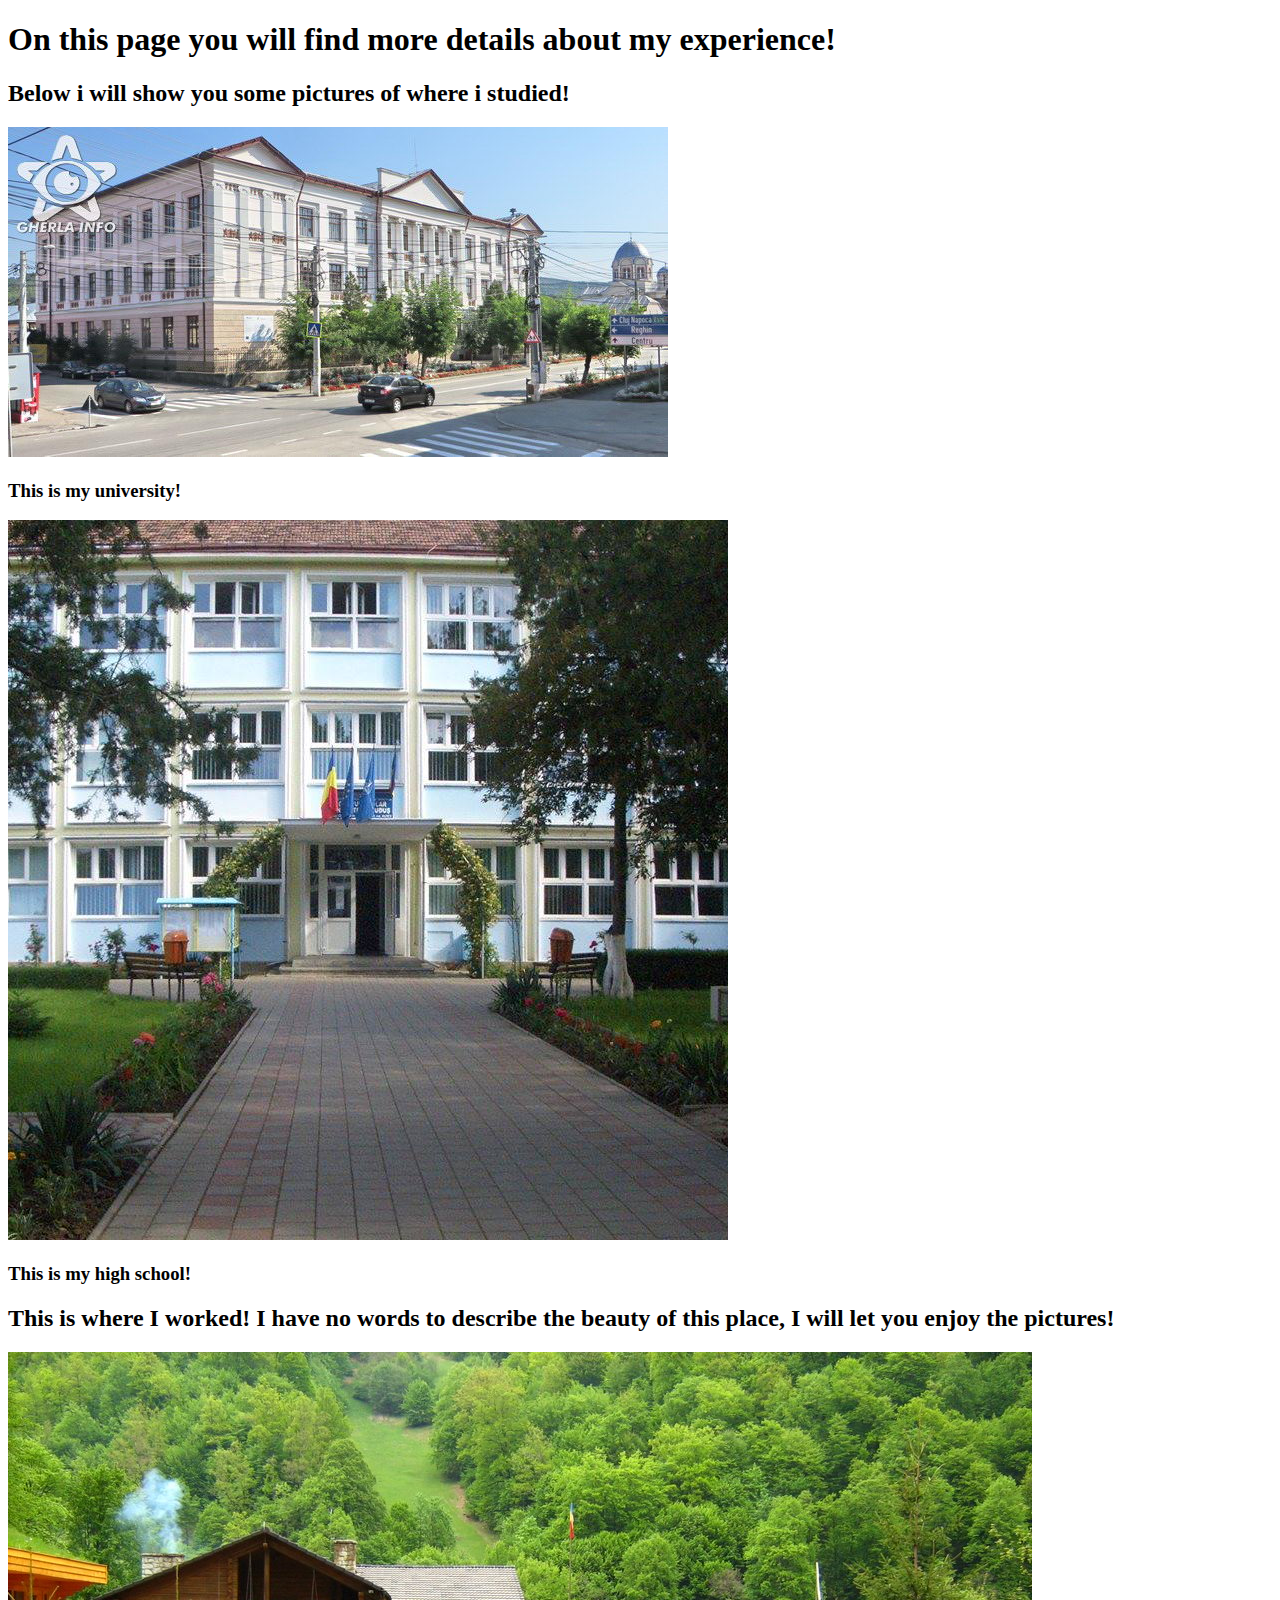
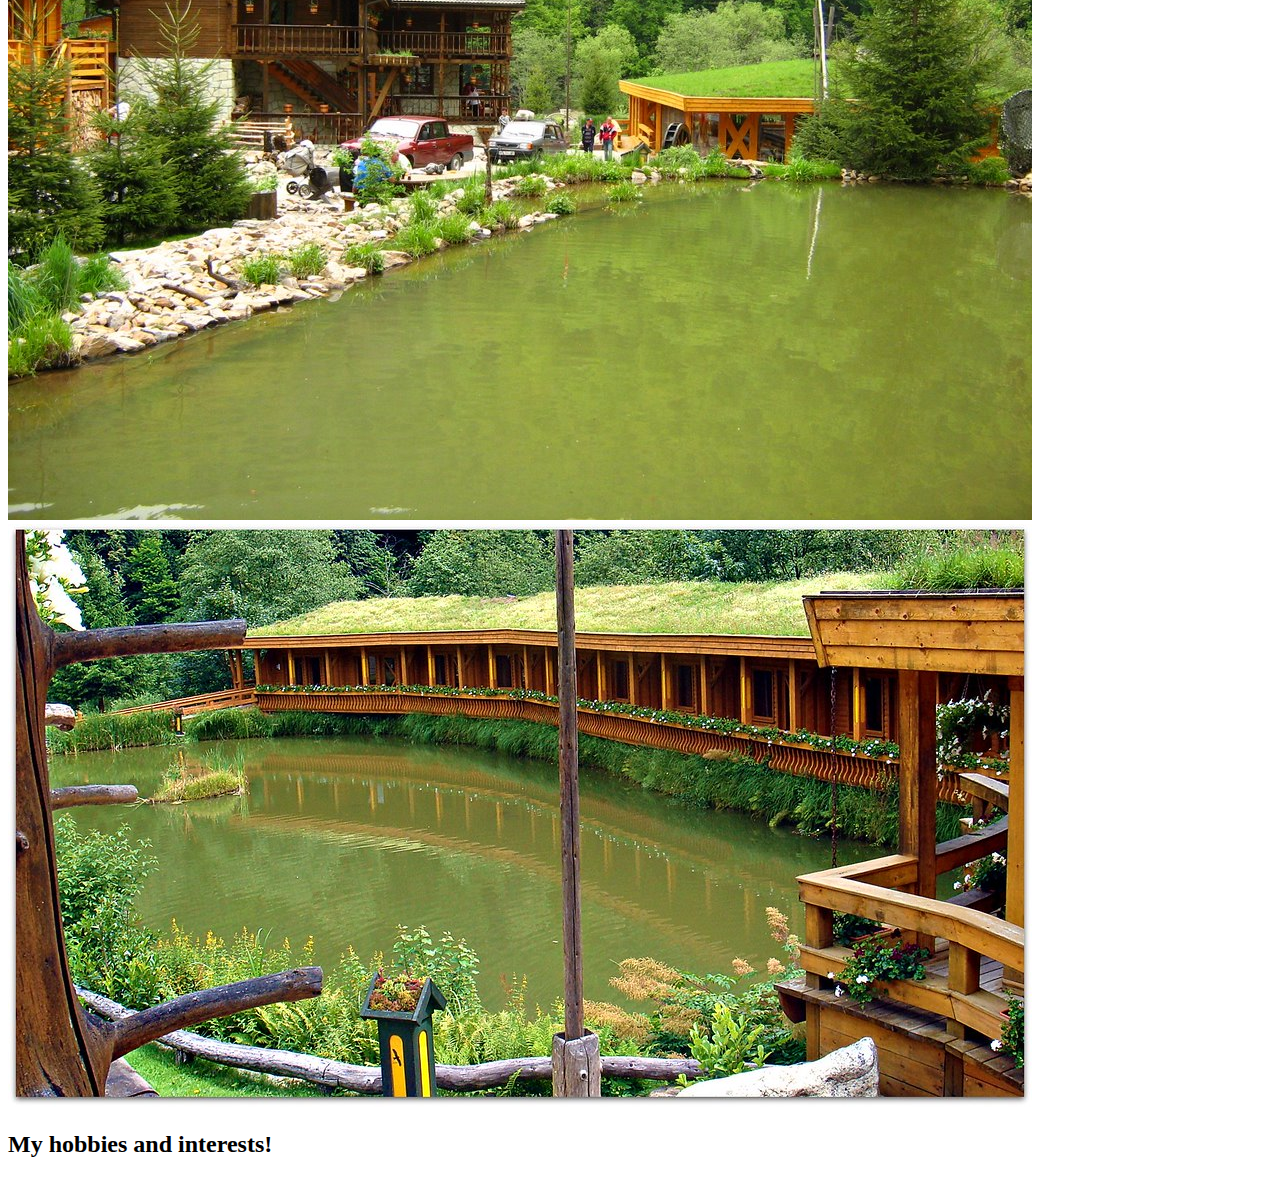
==== portfolio_update_v1/experience.html @ 74621f0a "Initial commit" ====
<!DOCTYPE html>
<html lang="en">
<head>
    <meta charset="UTF-8">
    <meta http-equiv="X-UA-Compatible" content="IE=edge">
    <meta name="viewport" content="width=device-width, initial-scale=1.0">
    <title>Sabau Cristian's Experience</title>
    
</head>
<body>
    <header><h1>On this page you will find more details about my experience!</h1>
    
    
    </header>

    <main>
        <section>
            <h2>Below i will show you some pictures of where i studied!</h2>
            <img src = "images/liceupetrumaiorgherla.jpg" alt = "A picture of my university">
            <h3>This is my university!</h3>
            <img src = "images/liceu.png" alt ="A picture of my high school">
            <h3>This is my high school!</h3>


            <h2>This is where I worked! I have no words to describe the beauty of this place, I will let you enjoy the pictures!</h2>
        
            <img src = "images/lara2.jpg" alt = "Picture of the restaurant">
            <img src = "images/lara3.jpg" alt = "Picture of the restaurant">





        </section>

        <section>

        <h2><a>My hobbies and interests!</a></h2>
         

 


        </section>    



    </main>
    
</body>
</html>
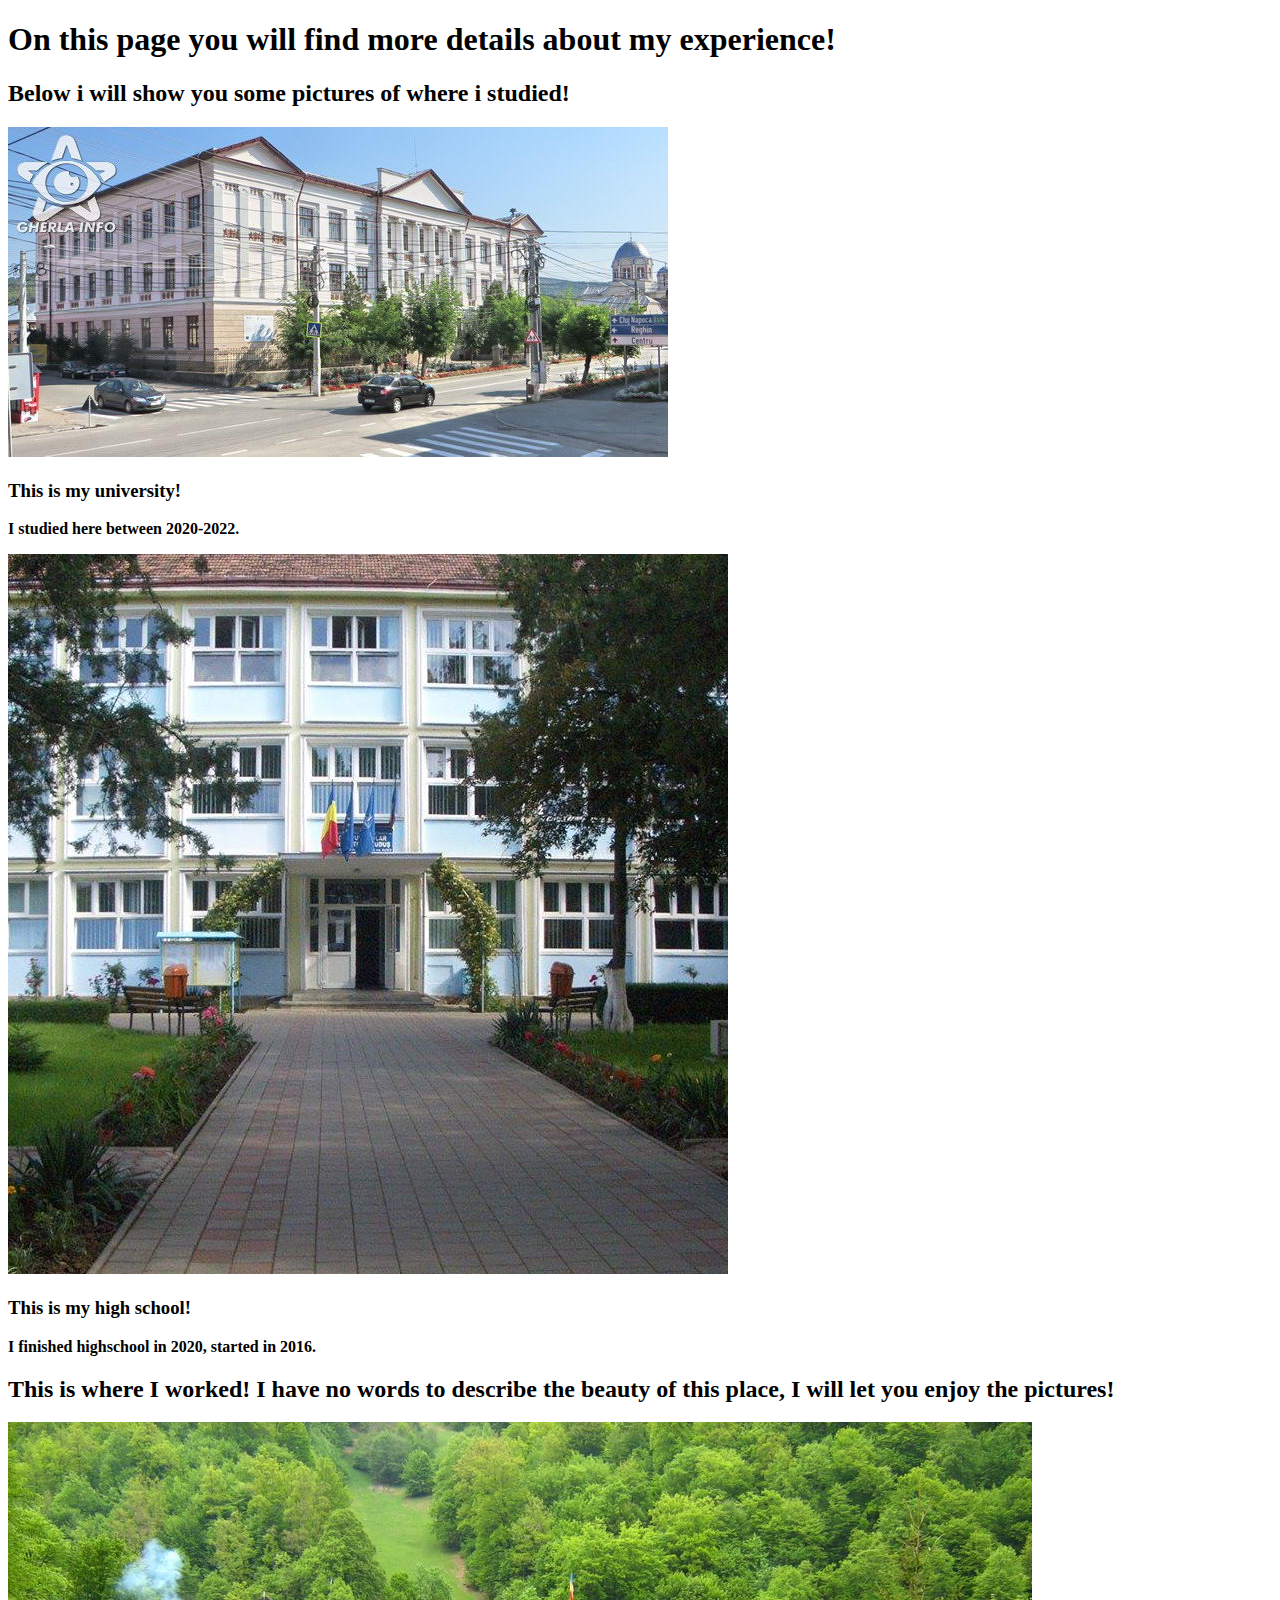
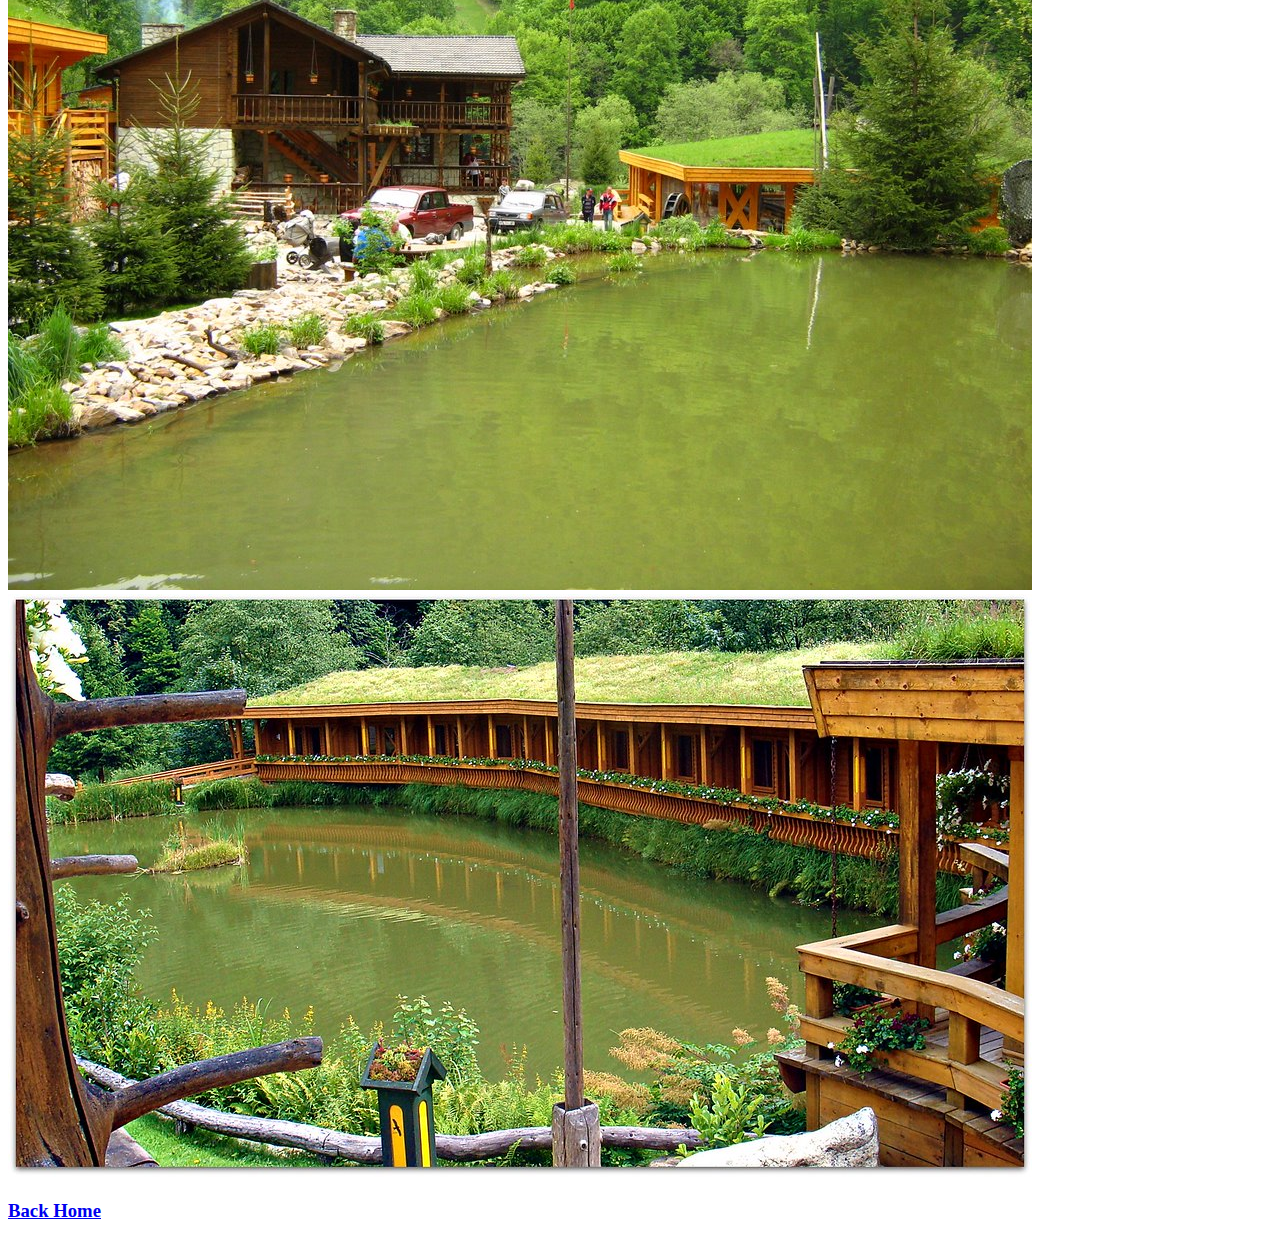
==== commit 84a77d9e: "Project updates" ====
--- a/portfolio_update_v1/experience.html
+++ b/portfolio_update_v1/experience.html
@@ -16,16 +16,18 @@
     <main>
         <section>
             <h2>Below i will show you some pictures of where i studied!</h2>
-            <img src = "images/liceupetrumaiorgherla.jpg" alt = "A picture of my university">
+            <img src = "images/my_university.jpg" alt = "A picture of my university">
             <h3>This is my university!</h3>
-            <img src = "images/liceu.png" alt ="A picture of my high school">
+            <p><strong>I studied here between 2020-2022.</strong></p>
+            <img src = "images/my_highschool.png" alt ="A picture of my high school">
             <h3>This is my high school!</h3>
+            <p><strong>I finished highschool in 2020, started in 2016.</strong></p>
 
 
             <h2>This is where I worked! I have no words to describe the beauty of this place, I will let you enjoy the pictures!</h2>
         
-            <img src = "images/lara2.jpg" alt = "Picture of the restaurant">
-            <img src = "images/lara3.jpg" alt = "Picture of the restaurant">
+            <img src = "images/restaurant1.jpg" alt = "Picture of the restaurant">
+            <img src = "images/restaurant2.jpg" alt = "Picture of the restaurant">
 
 
 
@@ -35,7 +37,8 @@
 
         <section>
 
-        <h2><a>My hobbies and interests!</a></h2>
+        
+        <h3><a href ="index.html">Back Home</a></h3>
          
 
  
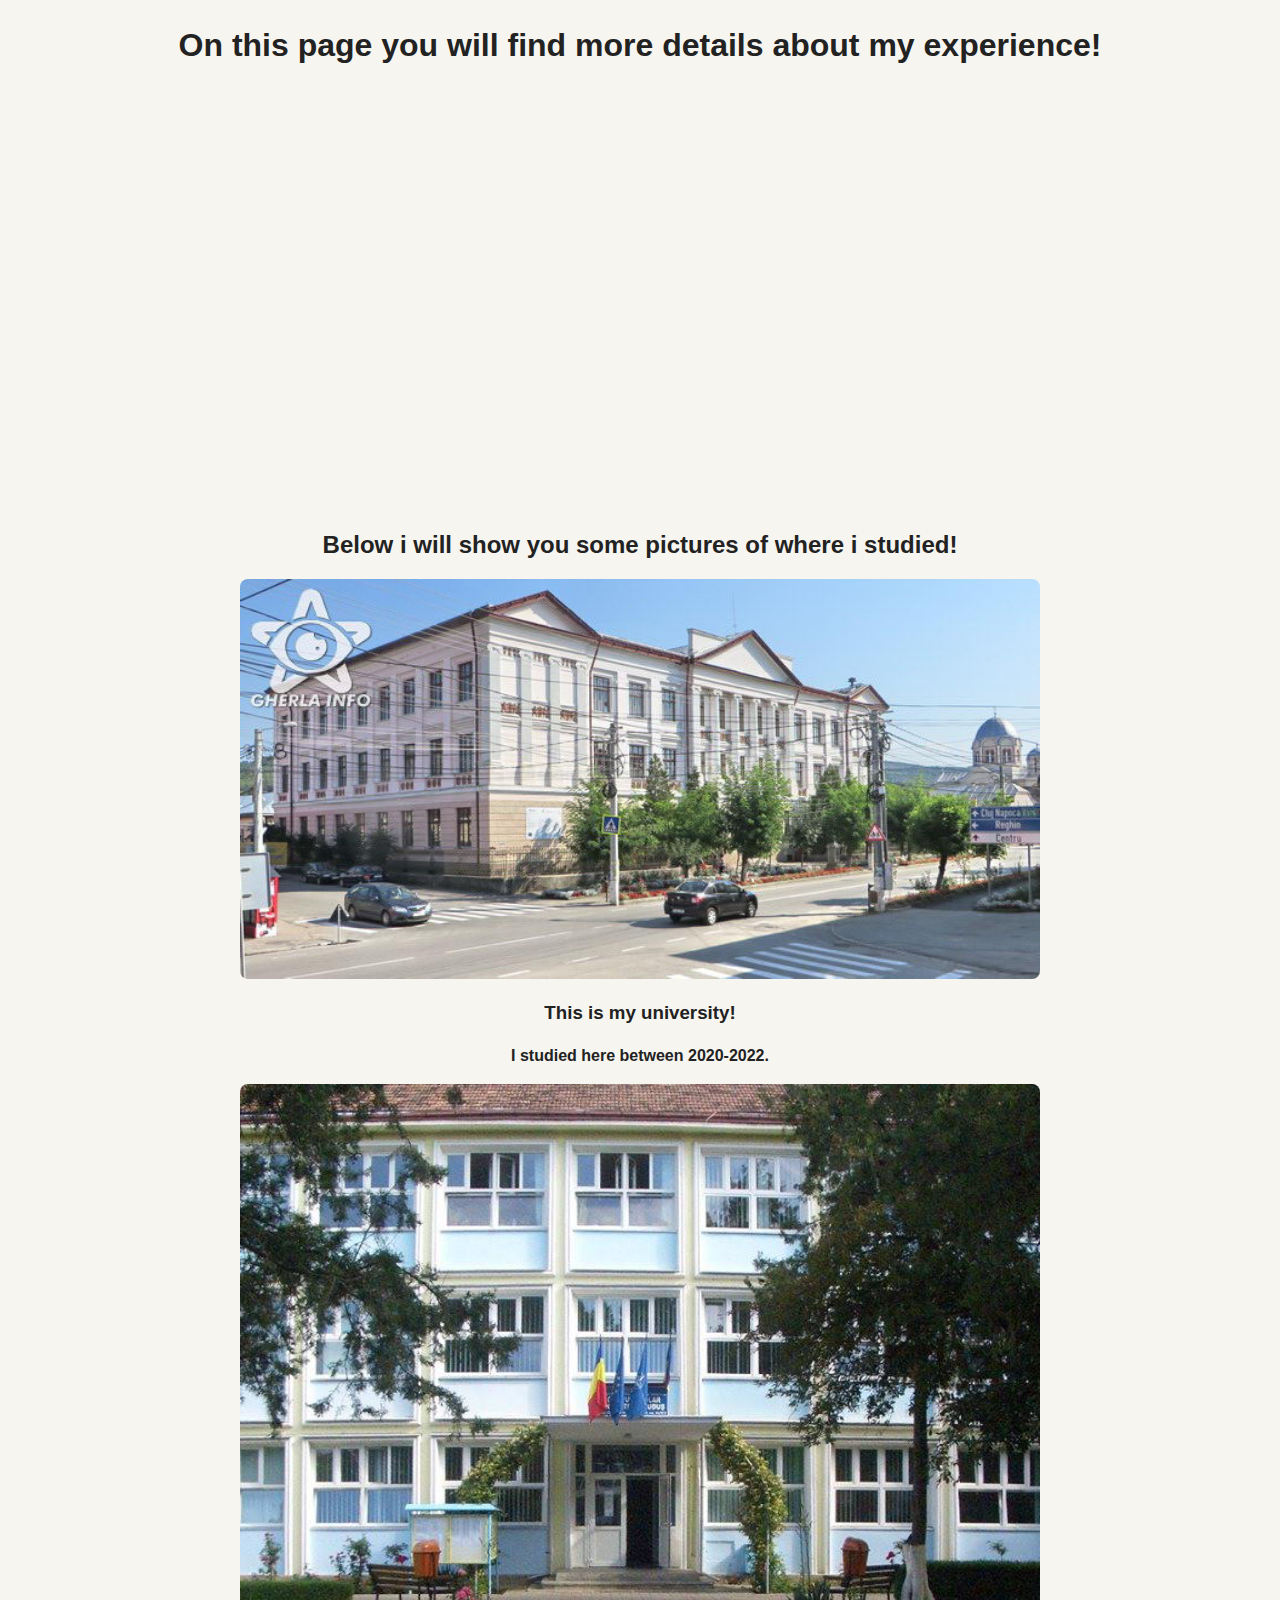
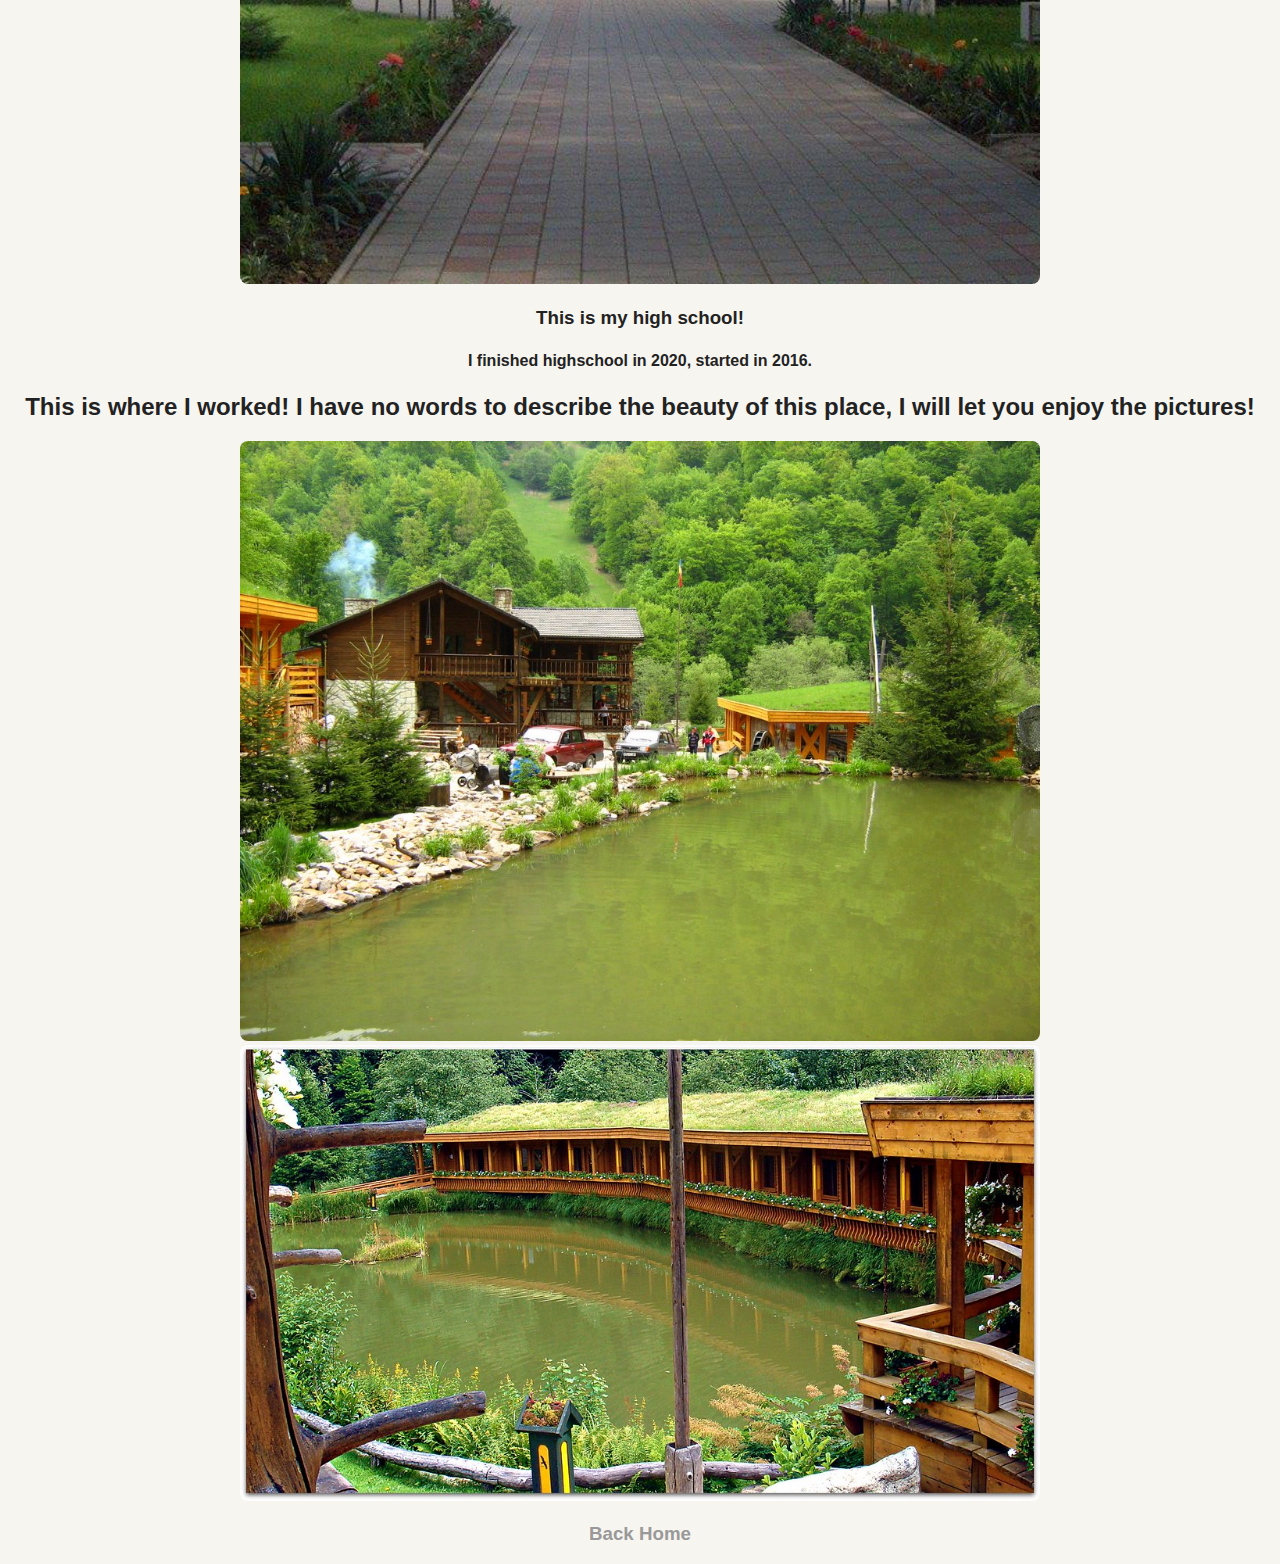
==== commit aaaf0afb: "New styling added to experience page" ====
--- a/portfolio_update_v1/experience.html
+++ b/portfolio_update_v1/experience.html
@@ -4,51 +4,28 @@
     <meta charset="UTF-8">
     <meta http-equiv="X-UA-Compatible" content="IE=edge">
     <meta name="viewport" content="width=device-width, initial-scale=1.0">
+    <link rel="stylesheet" href="styles.css">
     <title>Sabau Cristian's Experience</title>
-    
 </head>
 <body>
-    <header><h1>On this page you will find more details about my experience!</h1>
-    
-    
-    </header>
-
+    <header class = "experienceHeader">
+        <h1>On this page you will find more details about my experience!</h1>
+    </header> 
     <main>
         <section>
             <h2>Below i will show you some pictures of where i studied!</h2>
-            <img src = "images/my_university.jpg" alt = "A picture of my university">
+            <img src = "images/my_university.jpg" class="image-style" alt = "A picture of my university">
             <h3>This is my university!</h3>
             <p><strong>I studied here between 2020-2022.</strong></p>
-            <img src = "images/my_highschool.png" alt ="A picture of my high school">
+            <img src = "images/my_highschool.png" class="image-style" alt ="A picture of my high school">
             <h3>This is my high school!</h3>
             <p><strong>I finished highschool in 2020, started in 2016.</strong></p>
-
-
             <h2>This is where I worked! I have no words to describe the beauty of this place, I will let you enjoy the pictures!</h2>
-        
-            <img src = "images/restaurant1.jpg" alt = "Picture of the restaurant">
-            <img src = "images/restaurant2.jpg" alt = "Picture of the restaurant">
-
-
-
-
-
-        </section>
-
-        <section>
-
-        
-        <h3><a href ="index.html">Back Home</a></h3>
-         
-
- 
-
-
+            <img src = "images/restaurant1.jpg" class="image-style" alt = "Picture of the restaurant">
+            <br/>
+            <img src = "images/restaurant2.jpg" class="image-style" alt = "Picture of the restaurant">
+            <h3><a href ="index.html">Back Home</a></h3>
         </section>    
-
-
-
     </main>
-    
 </body>
 </html>--- a/portfolio_update_v1/styles.css
+++ b/portfolio_update_v1/styles.css
@@ -0,0 +1,213 @@
+/* Global Layout Set-up */
+* { 
+  box-sizing: border-box;
+}
+  
+body {
+  margin: 0;
+  padding: 0;
+  text-align: center;
+  font-family: 'Roboto', sans-serif;
+  color: #222;
+  background: #f7f5f0;
+}
+/* Link Styles */
+
+a {
+  text-decoration: none;
+  color: #999;
+}
+a:hover {
+  color: #6633ff;
+}
+
+/* Section Styles */
+
+
+.image-style {
+  border-radius: 8px;
+  width: 800px;
+}
+
+.main-nav {
+  width: 100%;
+  background: black;
+  min-height: 30px;
+  padding: 10px;
+  position: fixed;
+  text-align: center;
+}
+.nav {
+  display: flex;
+  justify-content: space-around;
+  font-weight: 700;
+  list-style-type: none;
+  margin: 0 auto;
+  padding: 0;
+}
+
+.nav .name {
+    display: block;
+    margin-right: auto;
+    color: white;
+}
+.nav li {
+  padding: 5px 10px 10px 10px;
+}
+.nav a {
+  transition: all .5s;
+}
+.nav a:hover {
+  color: white
+}
+
+.indexHeader {
+  text-align: center;
+  background: url('images/hometown.jpg') no-repeat top center ;
+  background-size: cover;
+  overflow: hidden;
+  padding-top: 60px;
+}
+header {
+  line-height: 1.5;
+}
+header .profile-image {
+  margin-top: 50px;
+  width: 150px;
+  height: 150px;
+  border-radius: 50%;
+  border: 3px solid white;
+  transition: all .5s;
+}
+header .profile-image:hover {
+  transform: scale(1.2) rotate(5deg);
+}
+.tag {
+  background-color: #efefef;
+  color: black;
+  padding: 10px;
+  border-radius: 5px;
+  display: table;
+  margin: 10px auto;
+} 
+.location {
+  background-color: #222;
+  color: yellow;
+}
+.card {
+  margin: 30px;
+  padding: 20px 40px 40px;
+  max-width: 500px;
+  text-align: left;
+  background: #fff;
+  border-bottom: 4px solid #ccc;
+  border-radius: 6px;
+  transition: all .5s;
+}
+.card:hover {
+  border-color: #ff99ff;
+}
+
+ul.skills {
+  padding: 0;
+  text-align: center;
+}
+
+.skills li {
+  border-radius: 6px;
+  display: inline-block;
+  background: #ff9904;
+  color: white;
+  padding: 5px 10px;
+  margin: 2px;
+}
+
+.skills li:nth-child(odd) {
+  background: #0399ff;
+}
+
+footer {
+  width: 100%;
+  min-height: 30px;
+  padding: 20px 0 40px 20px;
+}
+
+footer .copyright {
+  top: -8px;
+  font-size: .75em;
+}
+
+footer ul {
+  list-style-type: none;
+  margin: 0;
+  padding: 0;
+}
+
+footer ul li {
+  display: inline-block;
+}
+
+a.social {
+  display: inline-block;
+  text-indent: -9999px;
+  margin-left: 5px;
+  width: 30px;
+  height: 30px;
+  background-size: 30px 30px;
+  opacity: .4;
+  transition: all .5s;
+}
+a.twitter {
+  background-image: url(images/twitter.svg);
+}
+a.linkedin {
+  background-image: url(images/linkedin.svg);
+}
+a.github {
+  background-image: url(images/github.svg);
+}
+a.social:hover {
+  opacity: 1;
+}
+.clearfix {
+  clear: both;
+}
+
+/* Styles for larger screens */
+@media screen and (min-width: 720px) {
+  
+  .flex {
+      display: -ms-flexbox;      /* TWEENER - IE 10 */
+      display: flex; 
+      max-width: 1200px;
+      -ms-flex-pack: distribute;
+      justify-content: space-around;
+      margin: 0 auto;
+  }
+
+  header {
+    min-height: 470px;
+  }
+
+  .nav {
+    max-width: 1200px;
+    padding: 0 30px;
+  }
+
+
+  main {
+    padding-top: 20px;
+  }
+
+  main p {
+    line-height: 1.6em;
+  }
+
+  footer {
+    font-size: 1.3em;
+    max-width: 1200px;
+    margin: 40px auto;
+  }
+
+}
+
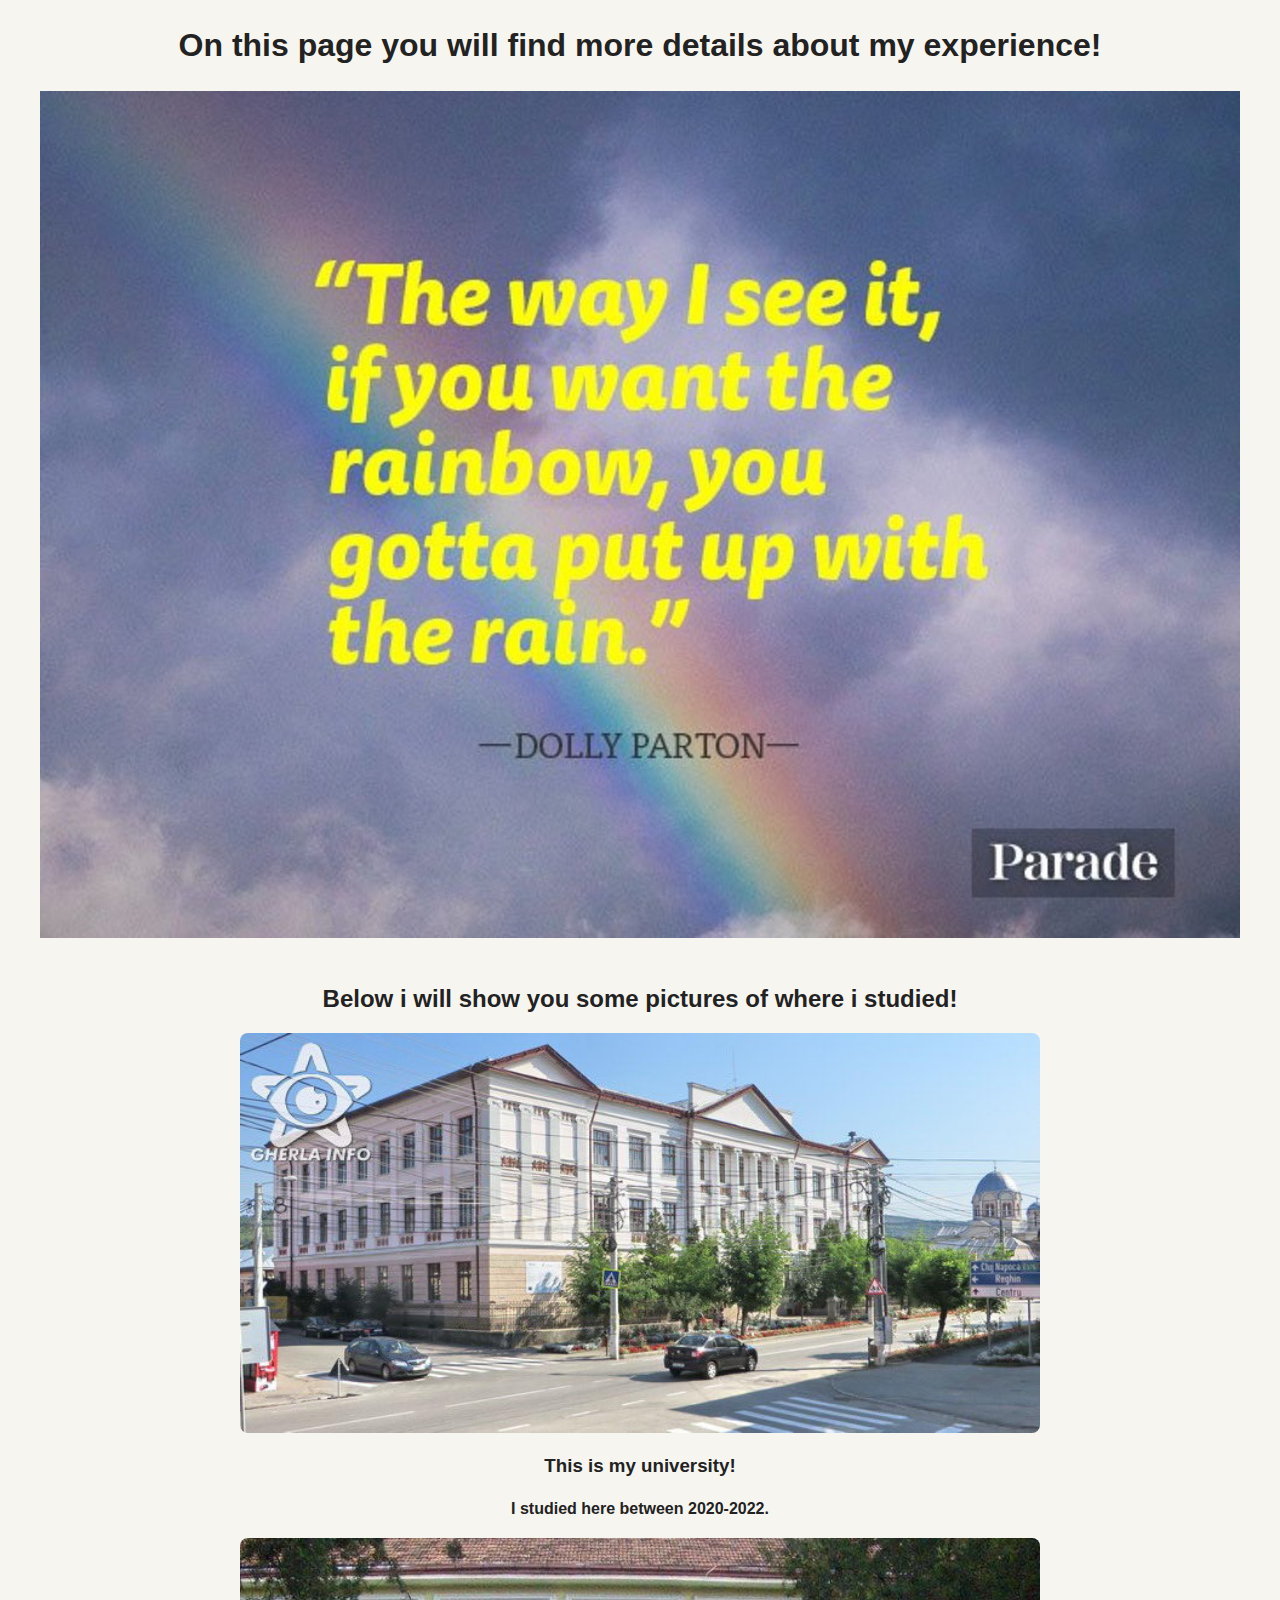
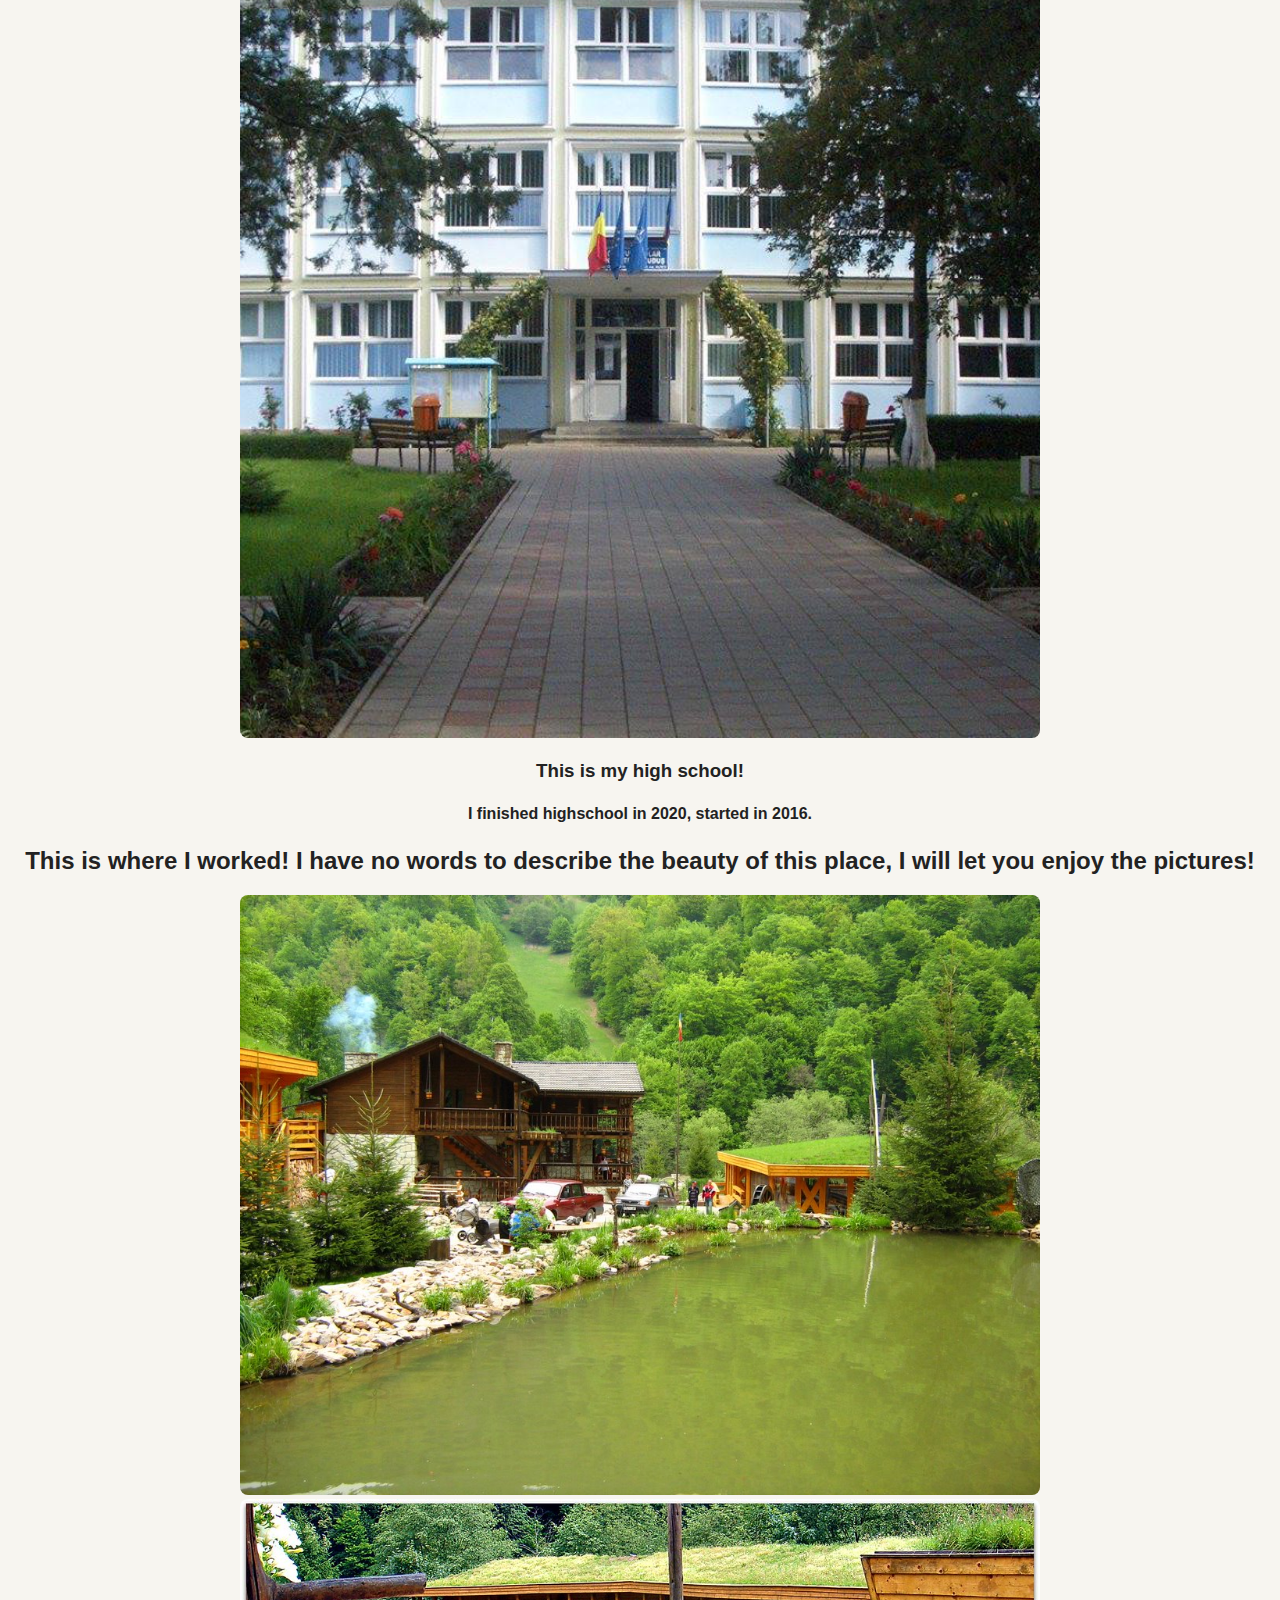
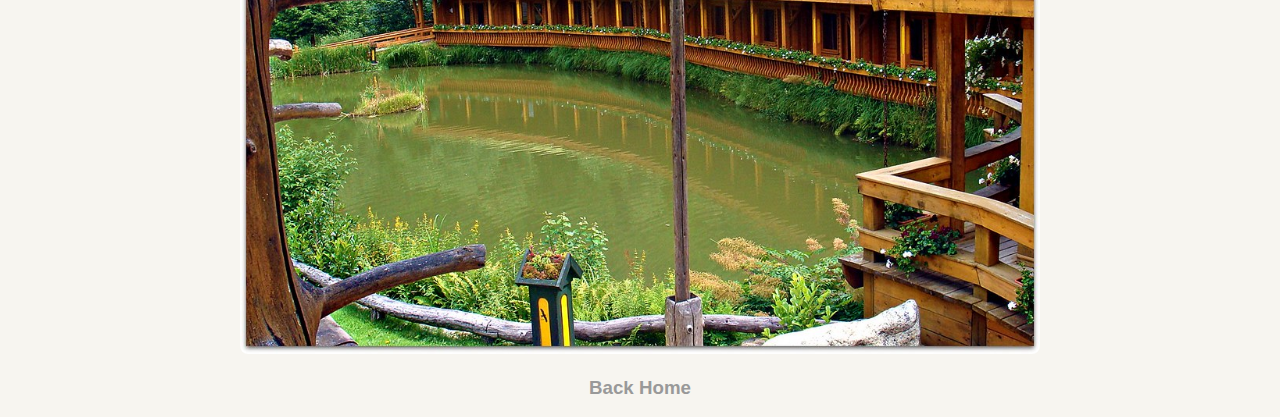
==== commit 6302293c: "Final adjustments" ====
--- a/portfolio_update_v1/experience.html
+++ b/portfolio_update_v1/experience.html
@@ -10,6 +10,7 @@
 <body>
     <header class = "experienceHeader">
         <h1>On this page you will find more details about my experience!</h1>
+        <img src = "images/my_quote.jpg" alt="One of my favourite quotes">
     </header> 
     <main>
         <section>
--- a/portfolio_update_v1/styles.css
+++ b/portfolio_update_v1/styles.css
@@ -73,10 +73,10 @@
 }
 header .profile-image {
   margin-top: 50px;
-  width: 150px;
-  height: 150px;
-  border-radius: 50%;
-  border: 3px solid white;
+  width: 135px;
+  height: 140px;
+  border-radius: 60%;
+  border: 2px solid white;
   transition: all .5s;
 }
 header .profile-image:hover {
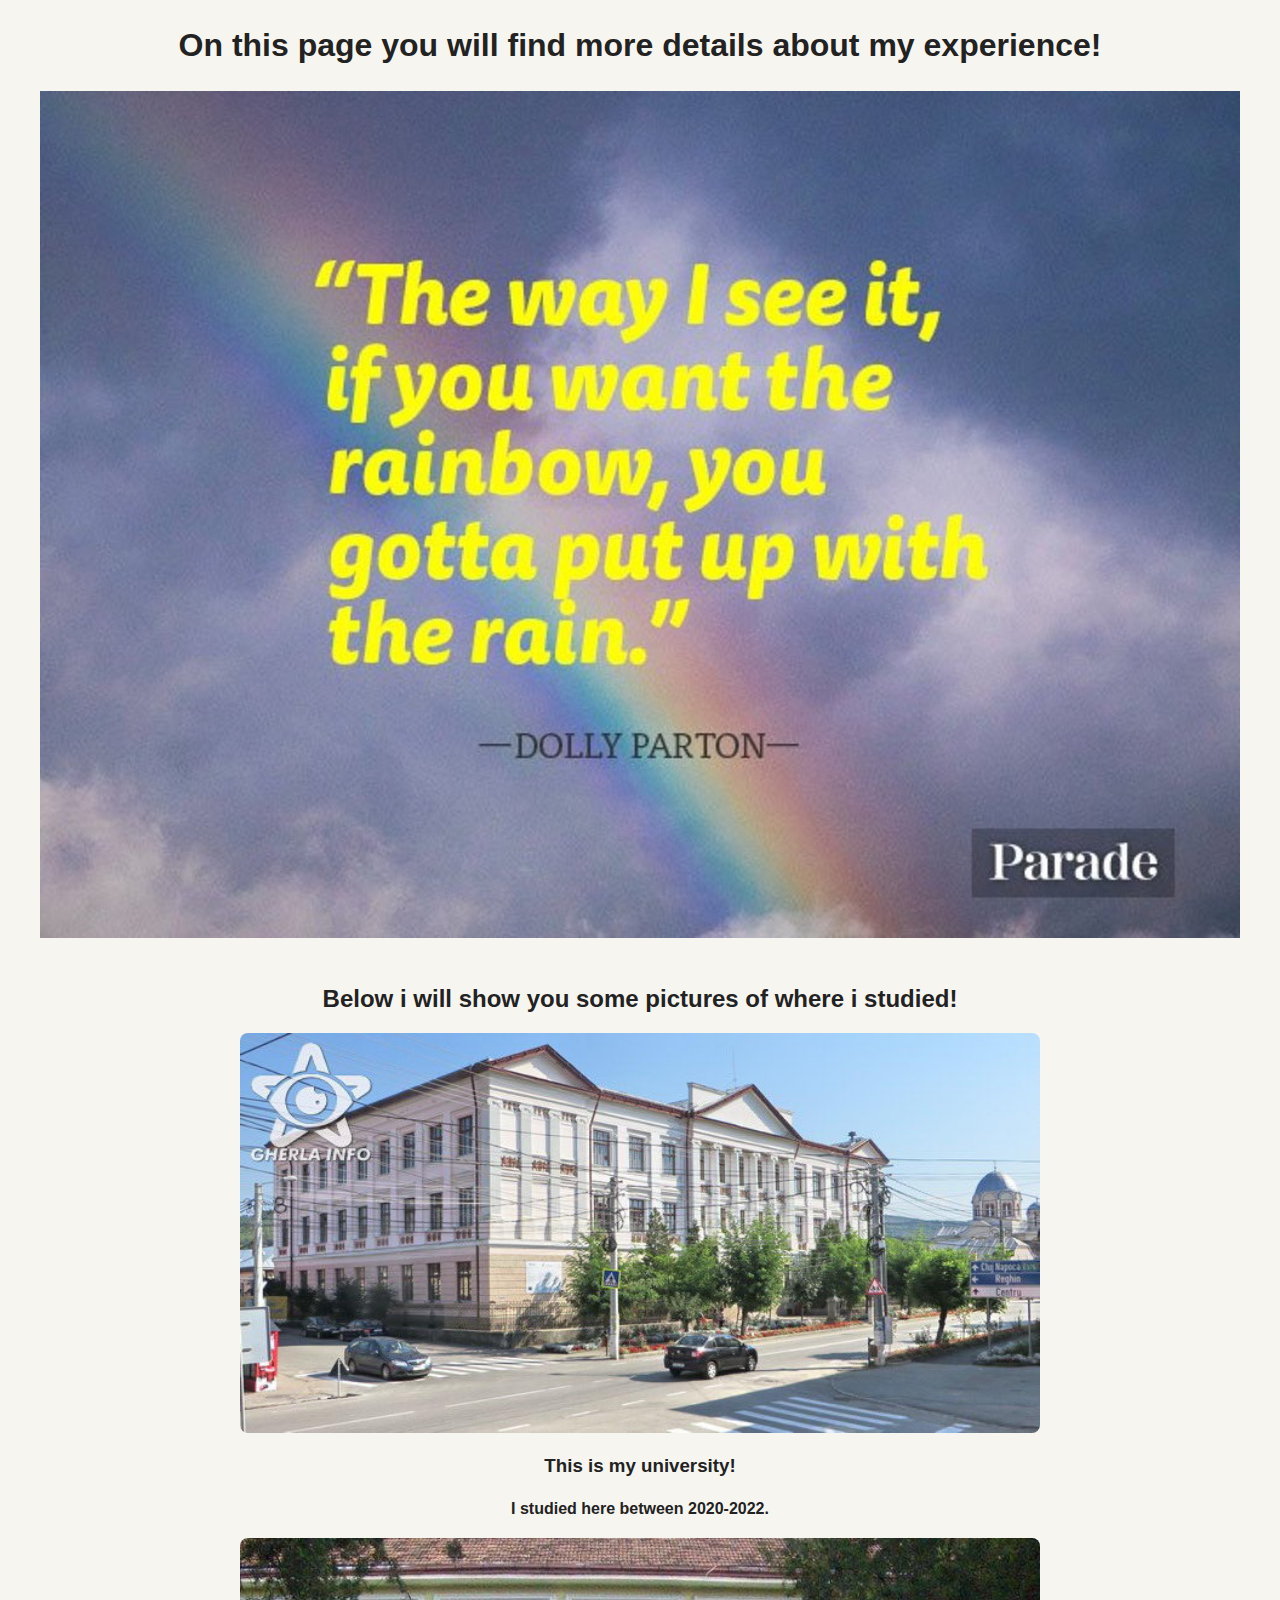
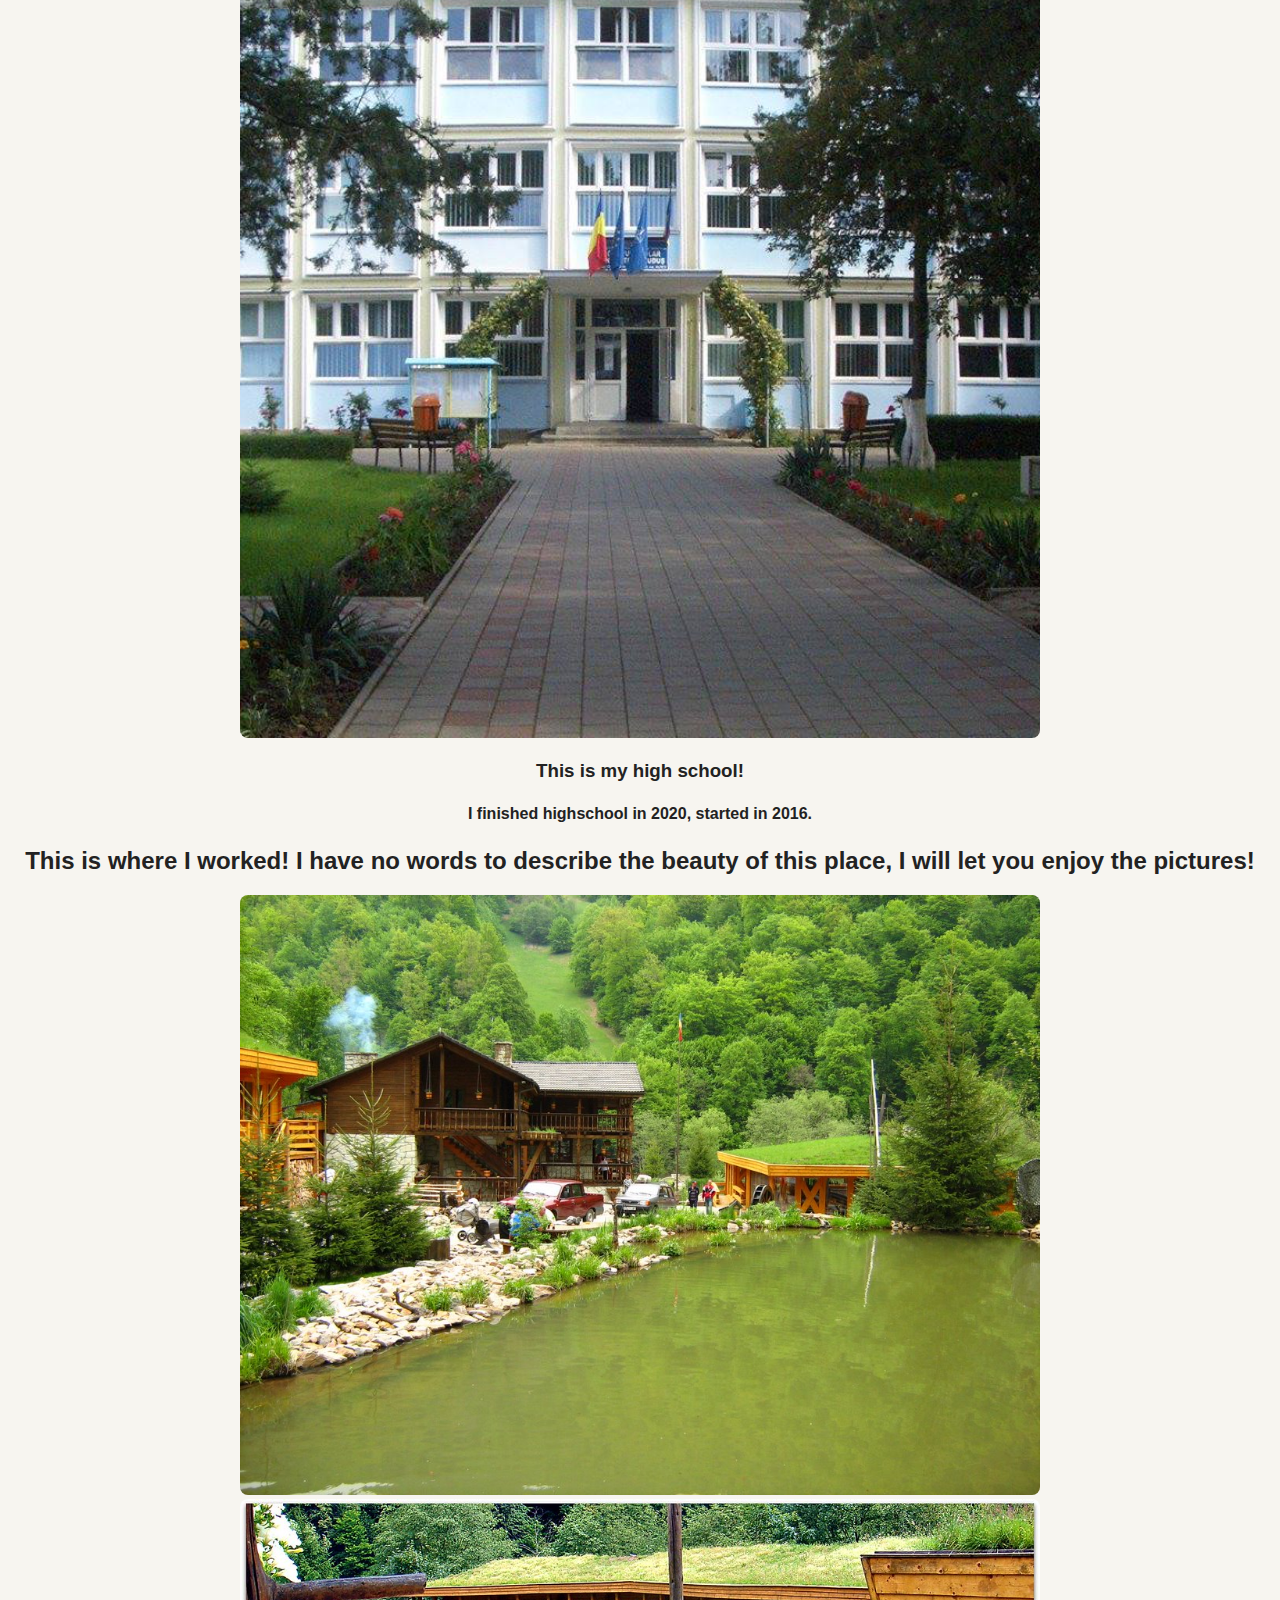
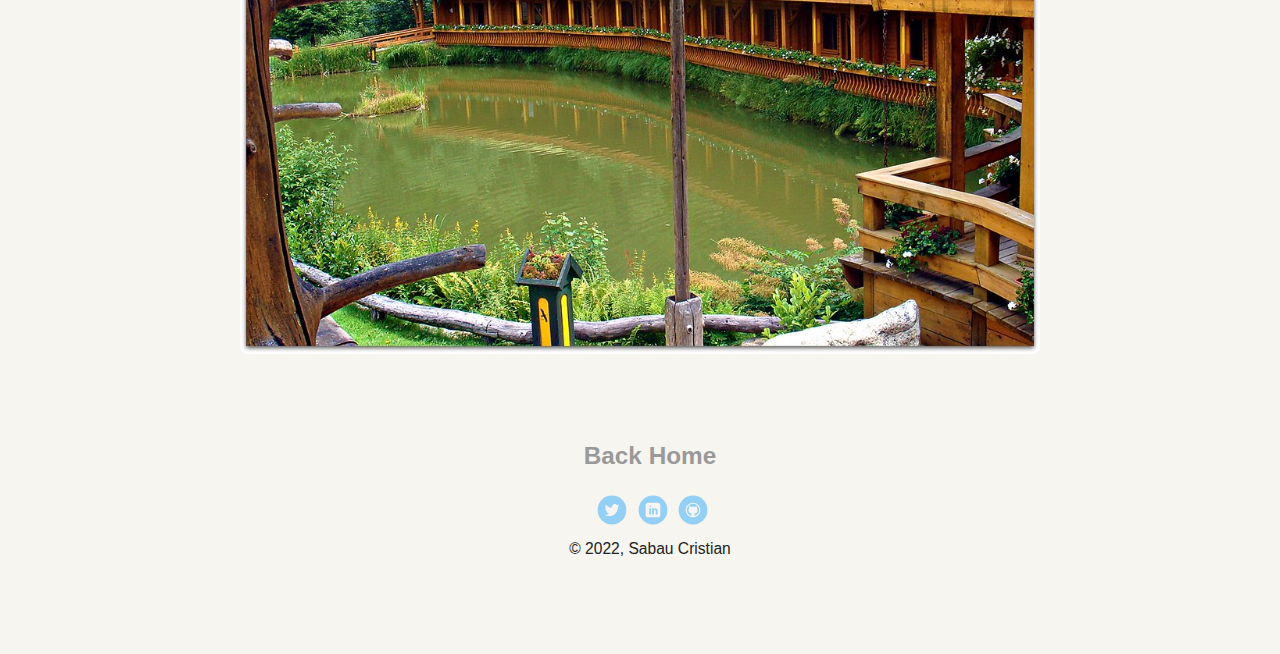
==== commit 57f33d68: "Experience.html links update" ====
--- a/portfolio_update_v1/experience.html
+++ b/portfolio_update_v1/experience.html
@@ -25,8 +25,16 @@
             <img src = "images/restaurant1.jpg" class="image-style" alt = "Picture of the restaurant">
             <br/>
             <img src = "images/restaurant2.jpg" class="image-style" alt = "Picture of the restaurant">
-            <h3><a href ="index.html">Back Home</a></h3>
         </section>    
     </main>
+    <footer>
+        <h3><a href ="index.html">Back Home</a></h3>
+        <ul>
+            <li><a href="https://twitter.com/SabauCristian14" target="_blank" class="social twitter">Twitter</a></li>
+            <li><a href="https://www.linkedin.com/in/cristian-sabau-b5214623a/" target="_blank" class="social linkedin">LinkedIn</a></li>
+            <li><a href="https://github.com/CristiSabau18" target="_blank" class="social github">Github</a></li>
+          </ul>
+          <p class="copyright">&copy; 2022, Sabau Cristian</p>
+    </footer>
 </body>
 </html>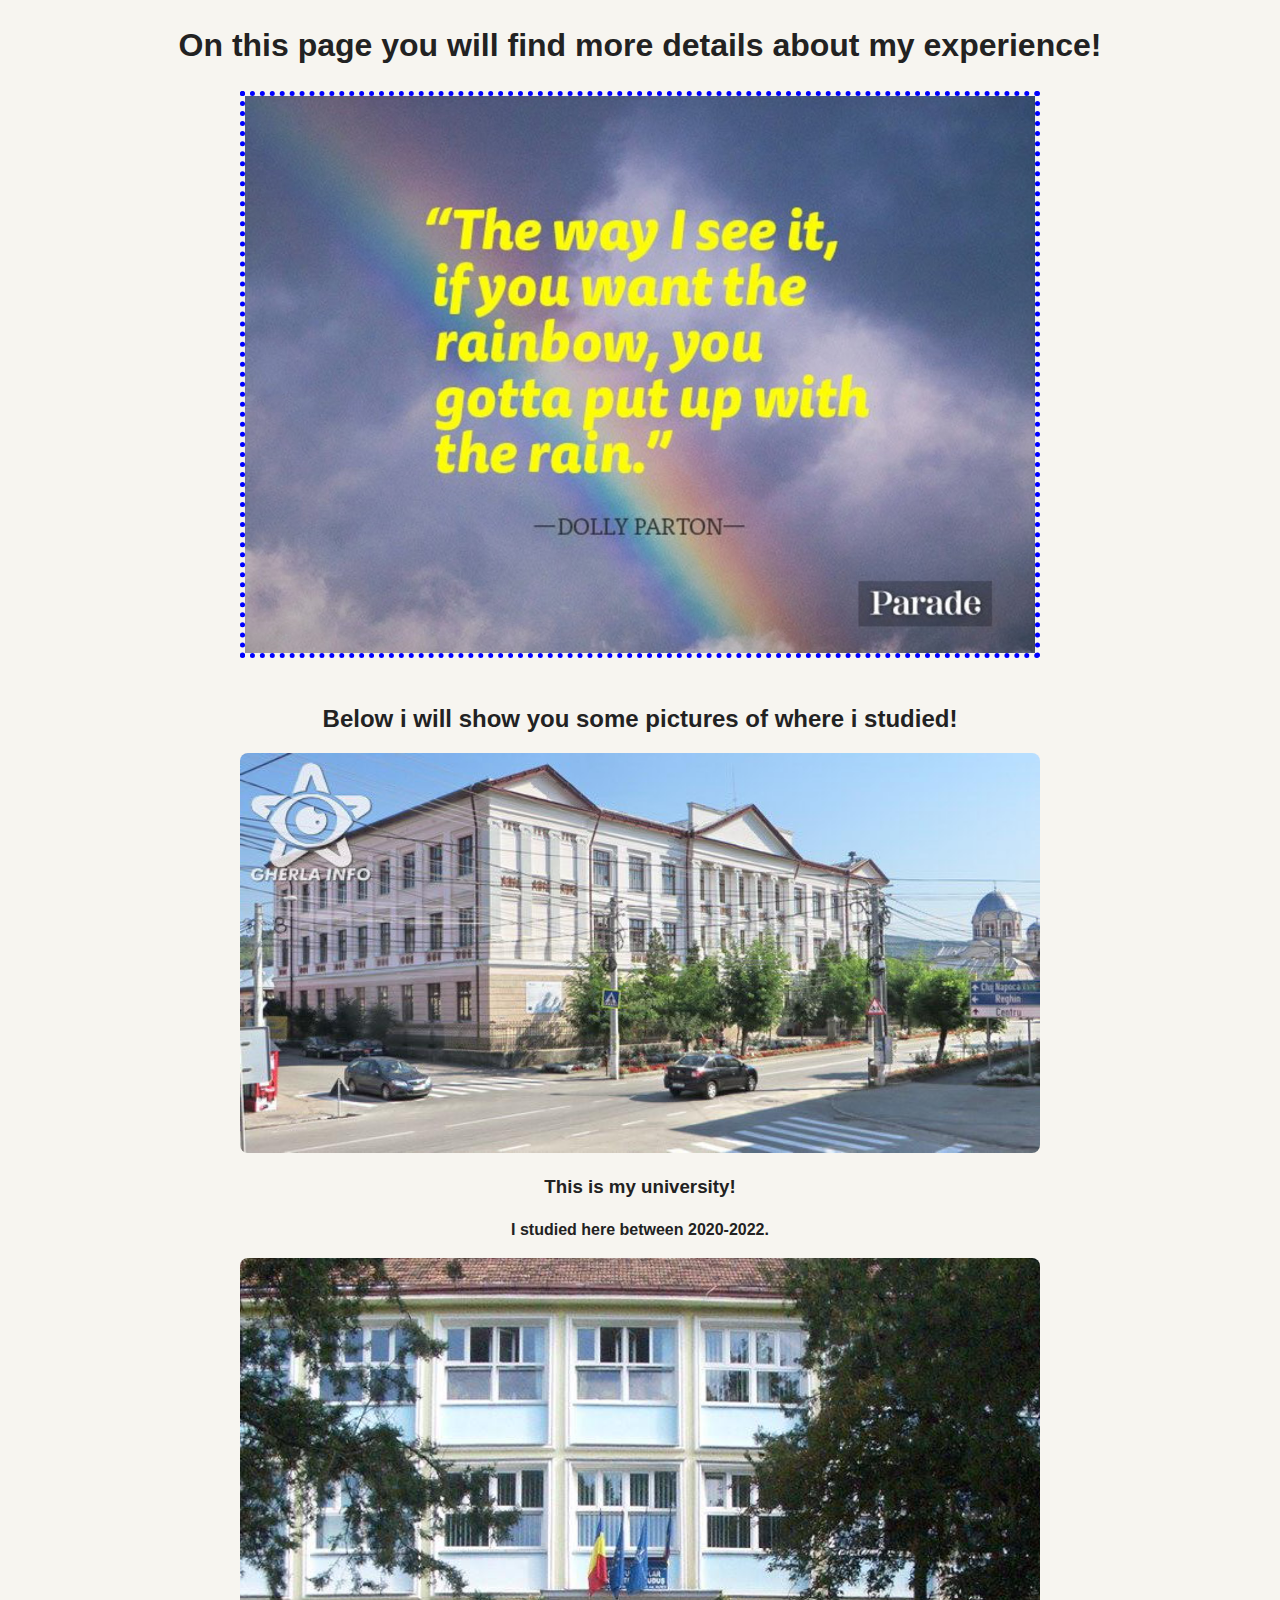
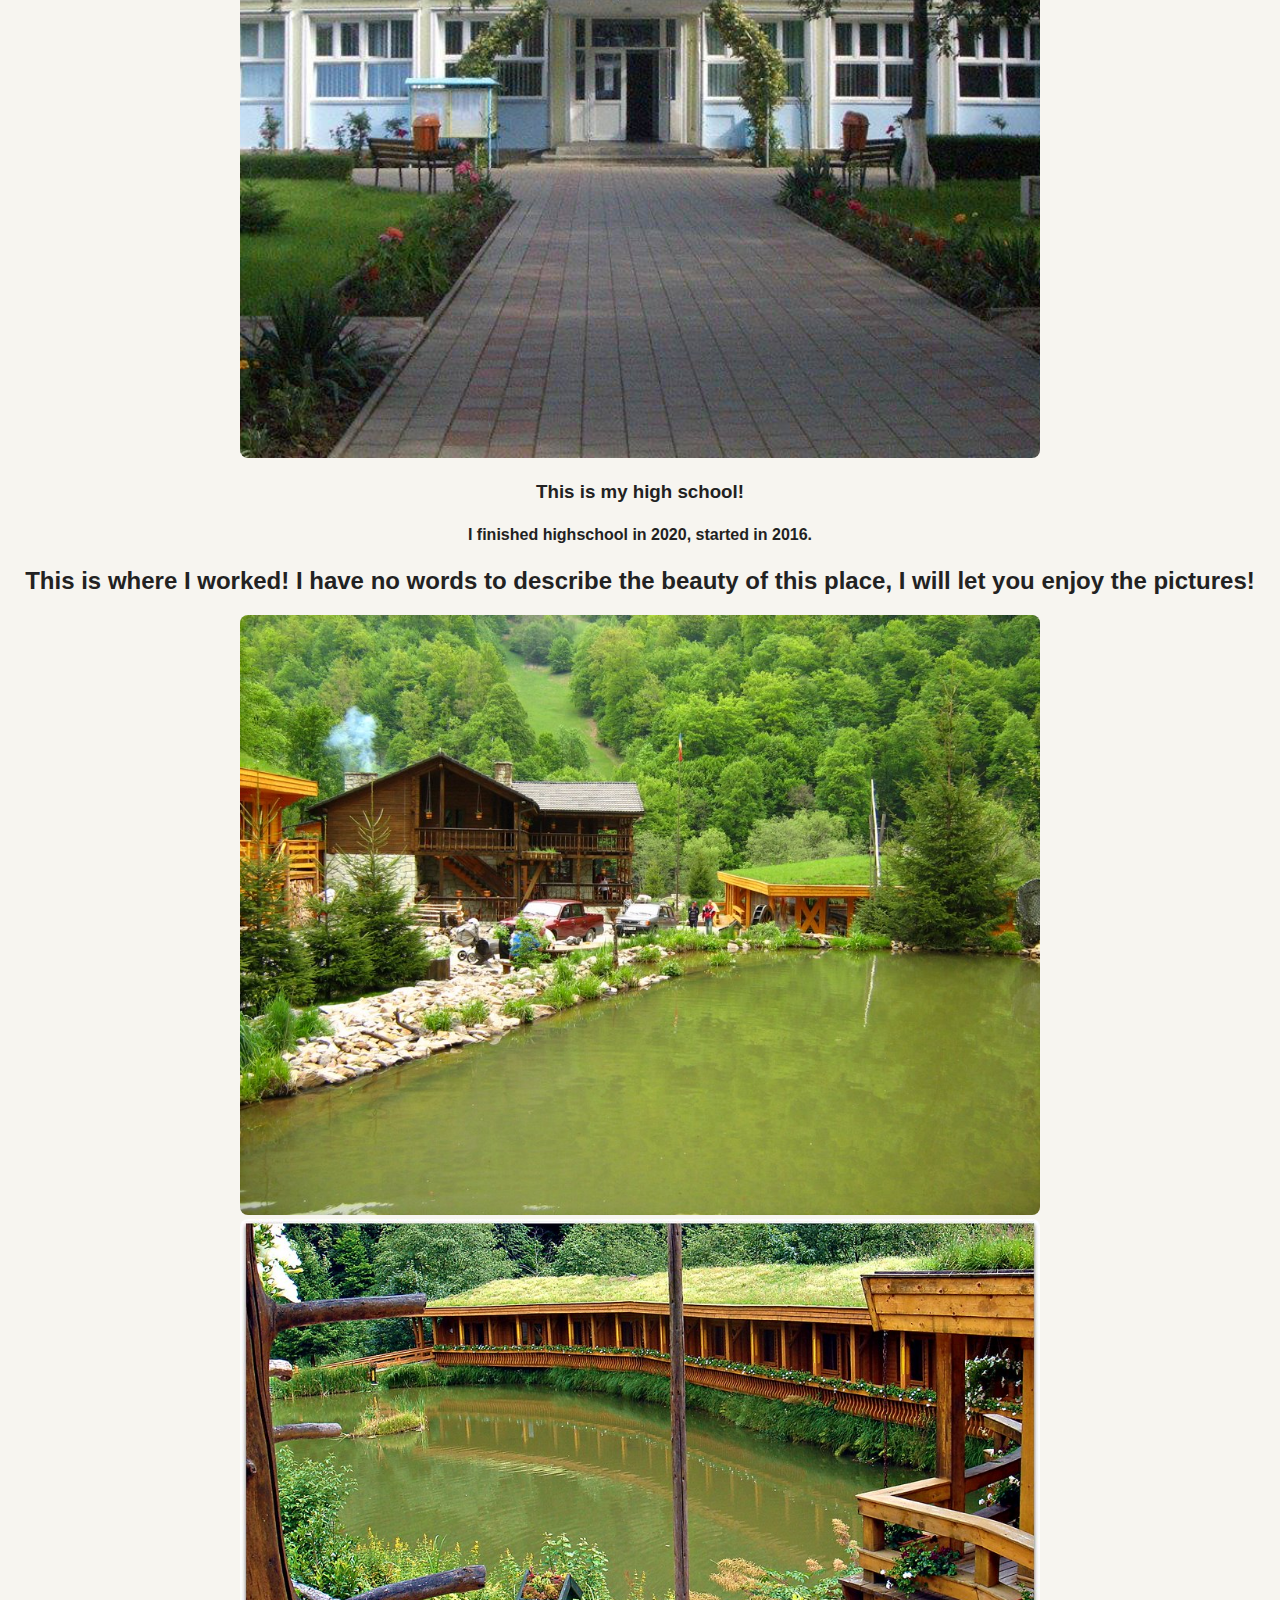
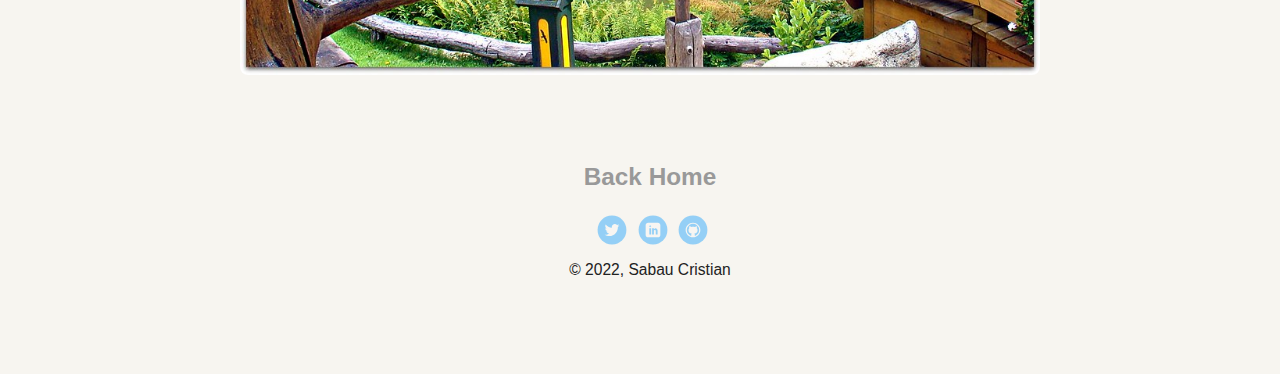
==== commit 0ca66a6e: "Experience page update" ====
--- a/portfolio_update_v1/experience.html
+++ b/portfolio_update_v1/experience.html
@@ -10,7 +10,7 @@
 <body>
     <header class = "experienceHeader">
         <h1>On this page you will find more details about my experience!</h1>
-        <img src = "images/my_quote.jpg" alt="One of my favourite quotes">
+        <img src = "images/my_quote.jpg" id="quote" alt="One of my favourite quotes">
     </header> 
     <main>
         <section>
--- a/portfolio_update_v1/styles.css
+++ b/portfolio_update_v1/styles.css
@@ -1,6 +1,12 @@
 /* Global Layout Set-up */
 * { 
   box-sizing: border-box;
+}
+
+#quote {
+  border: 5px dotted blue;
+  width: 800px;
+  
 }
   
 body {
